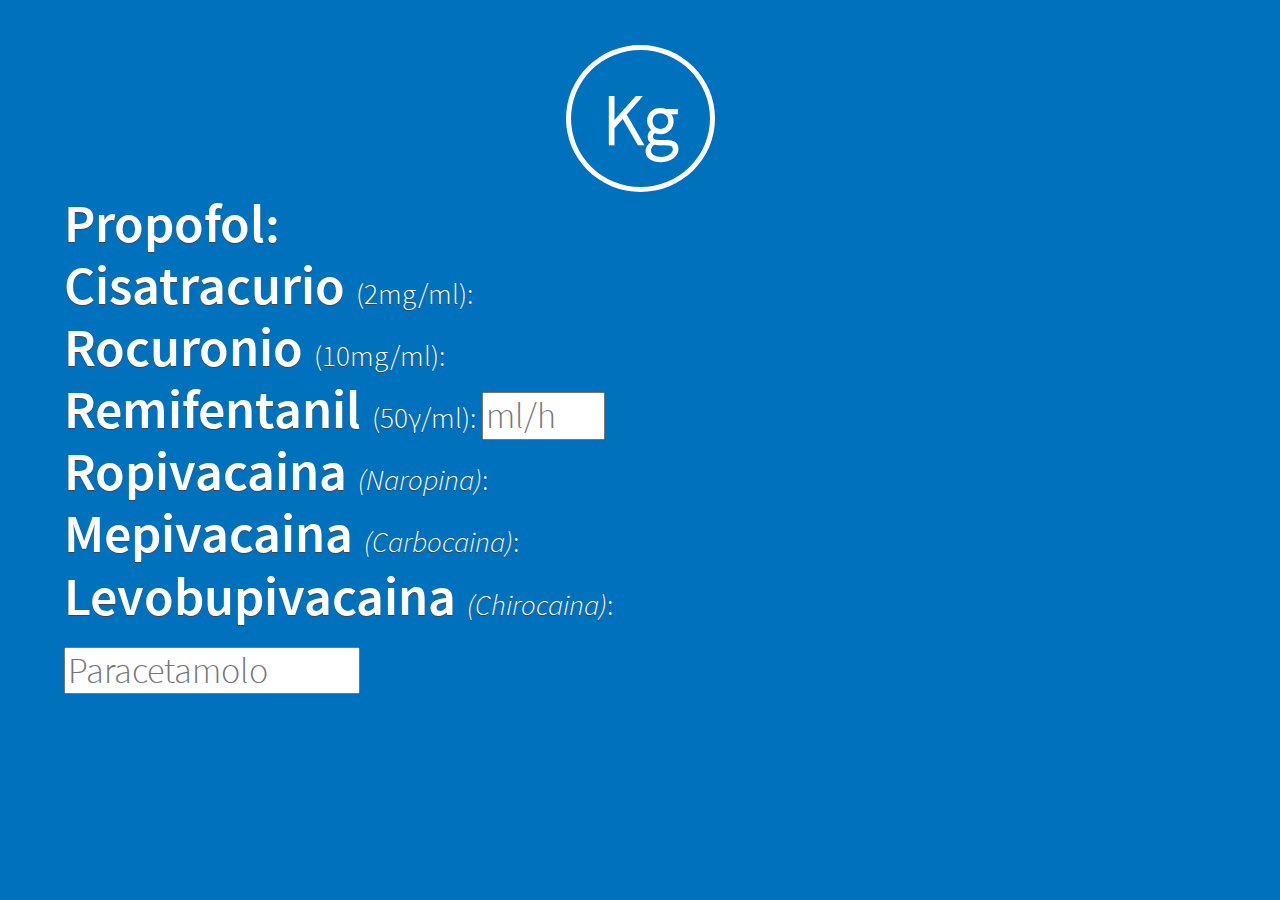
==== dozez/index.html @ 9c6a2976 "folder" ====
<!DOCTYPE html>
<html>
<head>
  <meta charset="utf-8" />
  <title>ABC</title>
  <script src="res/js/jquery.min.js"></script>
  <link rel="stylesheet" href="res/css/normalize.css">
  <link rel="stylesheet" href="res/css/style.css">
  <script src="res/js/dozez.js"></script>
<body>
	<div id="container">
		<div id="kg">
			<input type="number" id="age" placeholder="Kg" />
		</div>
		<div>
			<h3>Propofol:</h3>
		</div>
		<div id="propo"></div>
		<div>
			<h3>Cisatracurio </h3><small>(2mg/ml):</small>
		</div>
		<div id="nimbex"></div>
		<div>
			<h3>Rocuronio </h3><small>(10mg/ml):</small>
		</div>
		<div id="esmeron"></div>
		<div>
			<h3>Remifentanil </h3><small>(50&gamma;/ml): </small>
			<input type="number" id="remi" placeholder="ml/h" /><span id="ultiva"></span>
		</div>
		<div>
			<h3>Ropivacaina </h3><small><i>(Naropina)</i><dfn> [2mg/kg]</dfn>:</small>
		</div>
		<div id="naro"></div>
		<div>
			<h3>Mepivacaina </h3><small><i>(Carbocaina)</i><dfn> [5mg/kg - max 400mg]</dfn>:</small>
		</div>
		<div id="carbo"></div>
		<div>
			<h3>Levobupivacaina </h3><small><i>(Chirocaina)</i></small><small><dfn> [2mg/kg - max 150mg]</dfn>:</small>
		</div>
		<div id="chiro"></div>
		<input id="Paracet" type="number" value="" placeholder="Paracetamolo"><span id="echo"></span>
		<div id="refer" class="display-none">
			<!-- <button type="button" id="">Reference</button> -->
			<section>
				<input type="checkbox" id="checkbox1" />
				<label for="checkbox1"></label>
				<p>Riferimento</p>
			</section>
		</div>
		<div></div>
	</div>
</body>
</html>
---- dozez/res/css/style.css ----
@font-face {
	font-family: 'SourceSansPro-SemiBold';
	src: url('../fonts/google/SourceSansPro-SemiBold.ttf') format('truetype');
	font-weight: 600;
	font-style: normal;
}

@font-face {
	font-family: 'SourceSansPro-Light';
	src: url('../fonts/google/SourceSansPro-Light.ttf') format('truetype');
	font-weight: normal;
	font-style: normal;
}

@font-face {
	font-family: 'SourceSansPro-LightItalic';
	src: url('../fonts/google/SourceSansPro-LightItalic.ttf') format('truetype');
	font-weight: normal;
	font-style: normal;
}

html {
	width: ;
	font-size: 100%;
}
/*@media(min-width:60em){html{font-size: 100%}}

/*body {
    background: rgb(5,117,230);
    background: linear-gradient(180deg, rgba(5,117,230,1) 0%, rgba(2,27,121,1) 100%);
}
*/

body {
	background: #0071bc;
	color: #fff;
	text-shadow: 0 1px 0 #444;
	font-family: /*'Nunito', */
	'SourceSansPro-Light', sans-serif;
	font-size: 4vmin;
	/*font-weight: 300;*/
}

i {
    font-family: 'SourceSansPro-LightItalic', sans-serif;
}

#container {
	width: 90vw;
	margin: 5vh auto;
	border: 0px solid black;
	font-size: 100%;
}

h3 {
	margin-top: 0;
	margin-bottom: 0;
	display: inline;
	font-size: 150%;
	font-weight: normal;
    font-family: 'SourceSansPro-SemiBold', sans-serif;
}

.asa {
	/*text-decoration: underline dotted;*/
	border-bottom: 1px dotted;
}

input {
	outline: 0;
}

input#age {
	font-size: 200%;
	color: #fff;
	font-weight: bold;
	text-align: center;
	width: 15vmin;
	height: 15vmin;
	border-radius: 50%;
	border: 5px solid #fff;
	background: transparent;
}

input#age::placeholder {
	color: #fff;
	opacity: 1;
}

input#remi {
	width: 10%;
}

#kg {
	text-align: center;
}

#propo,
#nimbex,
#esmeron,
#naro,
#carbo,
#chiro {
	margin-left: 0.5em;
	font-size: 120%;
}

input#age {
	-moz-appearance: textfield;
}

input#age::-webkit-outer-spin-button,
input#age::-webkit-inner-spin-button {
	-webkit-appearance: none;
	margin: 0;
}

input#Paracet {
	margin-top: 20px;
	width: 25%;
}

abbr {
	font-size: 70%;
}

dfn {
	display: none;
	font-style: normal;
	font-size: 60%;
	text-decoration: none;
}

.display-inline {
	display: inline;
}

.display-none {
	display: none;
}

.display-block {
	display: block;
}


/* Bottone per i valori di riferimeto */

#refer {
	position: fixed;
	top: 10%;
	right: 10%;
}

#refer section {
	width: 320px;
	display: inline-block;
	text-align: center;
}

#refer input {
	display: block;
	opacity: 0;
	margin: 0;
}

#refer label {
	width: 7vw;
	height: 3.5vw;
	cursor: pointer;
	display: inline-block;
	position: relative;
	background: rgb(189, 189, 189);
	border-radius: 3.5vw;
	transition: background-color 0.4s;
	-moz-transition: background-color 0.4s;
	-webkit-transition: background-color 0.4s;
}

#refer label:after {
	left: 0;
	width: 2.5vw;
	height: 2.5vw;
	margin: 0.5vw;
	content: '';
	position: absolute;
	background: #FFF;
	border-radius: 5.5vmin;
}

#refer input:checked+label {
	background: rgb(39, 173, 95);
}

#refer input:checked+label:after {
	left: auto;
	right: 0;
}

#refer input {
	outline: 0;
	-webkit-touch-callout: none;
	-webkit-user-select: none;
	-khtml-user-select: none;
	-moz-user-select: none;
	-ms-user-select: none;
	user-select: none;
	-webkit-tap-highlight-color: rgba(255, 255, 255, 0);
}

#refer p {
	font-size: 1vw;
	margin: 0;
	padding: 0;
	text-transform: uppercase;
}

/*

#refer input:checked ~ dfn {
	display: inline;
} */
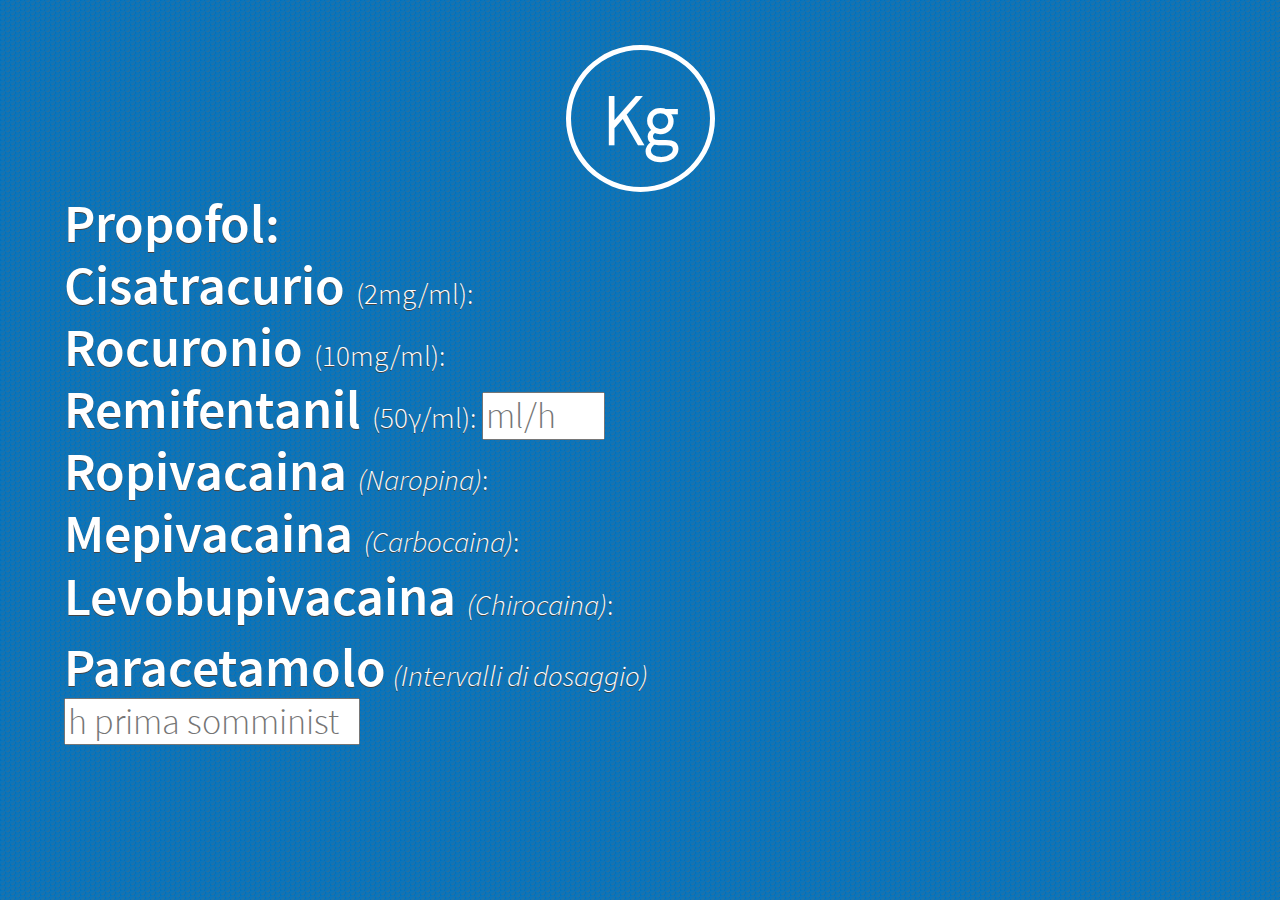
==== commit 7c0be910: "003" ====
--- a/dozez/index.html
+++ b/dozez/index.html
@@ -40,7 +40,10 @@
 			<h3>Levobupivacaina </h3><small><i>(Chirocaina)</i></small><small><dfn> [2mg/kg - max 150mg]</dfn>:</small>
 		</div>
 		<div id="chiro"></div>
-		<input id="Paracet" type="number" value="" placeholder="Paracetamolo"><span id="echo"></span>
+		<div id="perfalgan">
+			<h3>Paracetamolo</h3> <small><i>(Intervalli di dosaggio)</i></small>
+			<input id="Paracet" type="number" value="" placeholder="h prima somministrazione"><span id="echo"></span>
+		</div>
 		<div id="refer" class="display-none">
 			<!-- <button type="button" id="">Reference</button> -->
 			<section>
--- a/dozez/res/css/style.css
+++ b/dozez/res/css/style.css
@@ -33,6 +33,8 @@
 
 body {
 	background: #0071bc;
+	background-image: url("../bg.png");
+	background-attachment: fixed;
 	color: #fff;
 	text-shadow: 0 1px 0 #444;
 	font-family: /*'Nunito', */
@@ -116,9 +118,15 @@
 }
 
 input#Paracet {
-	margin-top: 20px;
+	/*margin-top: 20px;*/
+	display:block;
 	width: 25%;
 }
+
+#perfalgan {
+	margin-top:1vh;
+}
+
 
 abbr {
 	font-size: 70%;
@@ -172,6 +180,7 @@
 	position: relative;
 	background: rgb(189, 189, 189);
 	border-radius: 3.5vw;
+	box-shadow: inset 0 2px 0 rgba(0,0,0,.2), 0 2px 0 rgba(255, 255, 255, .7);
 	transition: background-color 0.4s;
 	-moz-transition: background-color 0.4s;
 	-webkit-transition: background-color 0.4s;
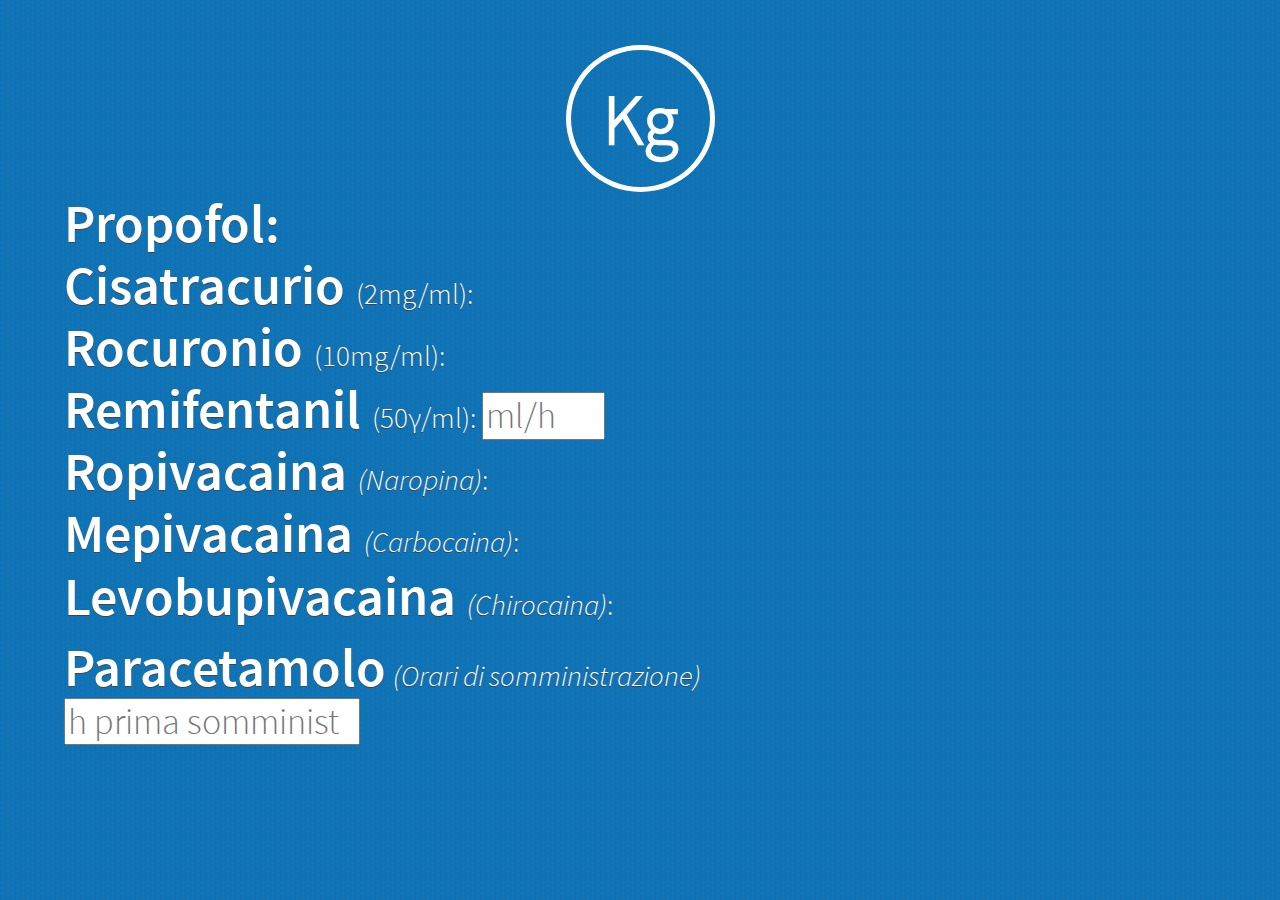
==== commit b62b5705: "polished" ====
--- a/dozez/index.html
+++ b/dozez/index.html
@@ -3,6 +3,8 @@
 <head>
   <meta charset="utf-8" />
   <title>ABC</title>
+	<link rel="shortcut icon" href="res/img/favicon.ico" type="image/x-icon">
+	<link rel="icon" href="res/img/favicon.ico" type="image/x-icon">
   <script src="res/js/jquery.min.js"></script>
   <link rel="stylesheet" href="res/css/normalize.css">
   <link rel="stylesheet" href="res/css/style.css">
@@ -41,15 +43,14 @@
 		</div>
 		<div id="chiro"></div>
 		<div id="perfalgan">
-			<h3>Paracetamolo</h3> <small><i>(Intervalli di dosaggio)</i></small>
+			<h3>Paracetamolo</h3> <small><i>(Orari di somministrazione)</i></small>
 			<input id="Paracet" type="number" value="" placeholder="h prima somministrazione"><span id="echo"></span>
 		</div>
 		<div id="refer" class="display-none">
-			<!-- <button type="button" id="">Reference</button> -->
 			<section>
 				<input type="checkbox" id="checkbox1" />
 				<label for="checkbox1"></label>
-				<p>Riferimento</p>
+				<p>Valori di<br/>Riferimento</p>
 			</section>
 		</div>
 		<div></div>
--- a/dozez/res/css/style.css
+++ b/dozez/res/css/style.css
@@ -33,7 +33,7 @@
 
 body {
 	background: #0071bc;
-	background-image: url("../bg.png");
+	background-image: url("../img/bg.png");
 	background-attachment: fixed;
 	color: #fff;
 	text-shadow: 0 1px 0 #444;
@@ -155,15 +155,16 @@
 /* Bottone per i valori di riferimeto */
 
 #refer {
-	position: fixed;
-	top: 10%;
-	right: 10%;
+	/*position: fixed;
+	top: 7vh;
+	right: 50px;*/
+	text-align: center;
 }
 
 #refer section {
 	width: 320px;
 	display: inline-block;
-	text-align: center;
+
 }
 
 #refer input {
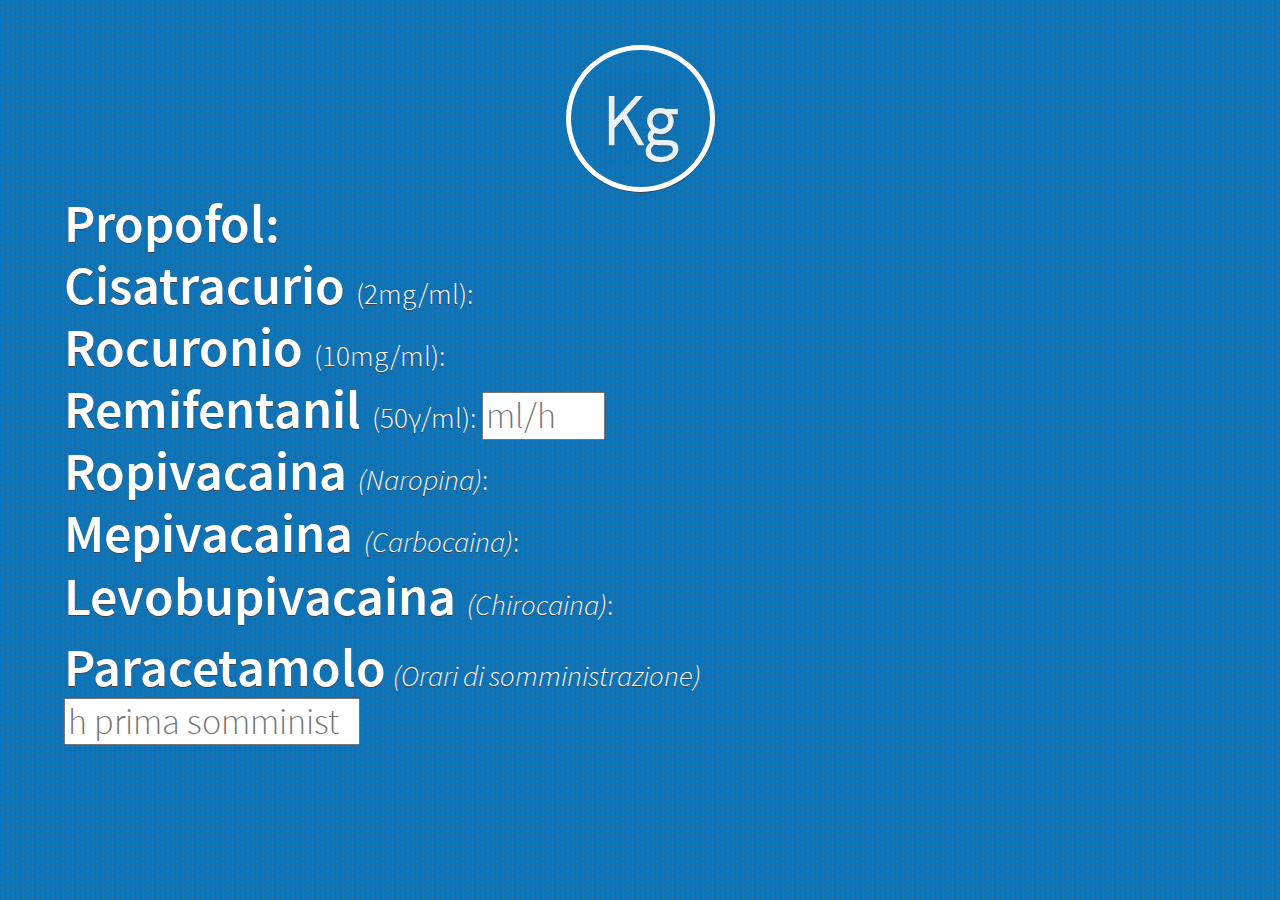
==== commit 4610edfe: "0902" ====
--- a/dozez/index.html
+++ b/dozez/index.html
@@ -31,15 +31,15 @@
 			<input type="number" id="remi" placeholder="ml/h" /><span id="ultiva"></span>
 		</div>
 		<div>
-			<h3>Ropivacaina </h3><small><i>(Naropina)</i><dfn> [2mg/kg]</dfn>:</small>
+			<h3>Ropivacaina </h3><small><i>(Naropina)</i>:</small>
 		</div>
 		<div id="naro"></div>
 		<div>
-			<h3>Mepivacaina </h3><small><i>(Carbocaina)</i><dfn> [5mg/kg - max 400mg]</dfn>:</small>
+			<h3>Mepivacaina </h3><small><i>(Carbocaina)</i>:</small>
 		</div>
 		<div id="carbo"></div>
 		<div>
-			<h3>Levobupivacaina </h3><small><i>(Chirocaina)</i></small><small><dfn> [2mg/kg - max 150mg]</dfn>:</small>
+			<h3>Levobupivacaina </h3><small><i>(Chirocaina)</i></small><small>:</small>
 		</div>
 		<div id="chiro"></div>
 		<div id="perfalgan">
--- a/dozez/res/css/style.css
+++ b/dozez/res/css/style.css
@@ -82,11 +82,13 @@
 	border-radius: 50%;
 	border: 5px solid #fff;
 	background: transparent;
+	text-shadow: 0 1px 0 #444;
+	box-shadow: 0 1px 0 #444;
 }
 
 input#age::placeholder {
 	color: #fff;
-	opacity: 1;
+	opacity: 0.9;
 }
 
 input#remi {
@@ -174,14 +176,14 @@
 }
 
 #refer label {
-	width: 7vw;
-	height: 3.5vw;
+	width: 10vw;
+	height: 5vw;
 	cursor: pointer;
 	display: inline-block;
 	position: relative;
 	background: rgb(189, 189, 189);
-	border-radius: 3.5vw;
-	box-shadow: inset 0 2px 0 rgba(0,0,0,.2), 0 2px 0 rgba(255, 255, 255, .7);
+	border-radius: 5vw;
+	box-shadow: inset 0 2px 0 rgba(0,0,0,.2)/*, 0 2px 0 rgba(255, 255, 255, .7)*/;
 	transition: background-color 0.4s;
 	-moz-transition: background-color 0.4s;
 	-webkit-transition: background-color 0.4s;
@@ -189,9 +191,9 @@
 
 #refer label:after {
 	left: 0;
-	width: 2.5vw;
-	height: 2.5vw;
-	margin: 0.5vw;
+	width: 4vw;
+	height: 4vw;
+	margin: 0.6vw;
 	content: '';
 	position: absolute;
 	background: #FFF;
@@ -199,7 +201,8 @@
 }
 
 #refer input:checked+label {
-	background: rgb(39, 173, 95);
+	/*background: rgb(39, 173, 95);*/
+	background: #008df9;
 }
 
 #refer input:checked+label:after {
@@ -219,7 +222,7 @@
 }
 
 #refer p {
-	font-size: 1vw;
+	font-size: 1.5vw;
 	margin: 0;
 	padding: 0;
 	text-transform: uppercase;
